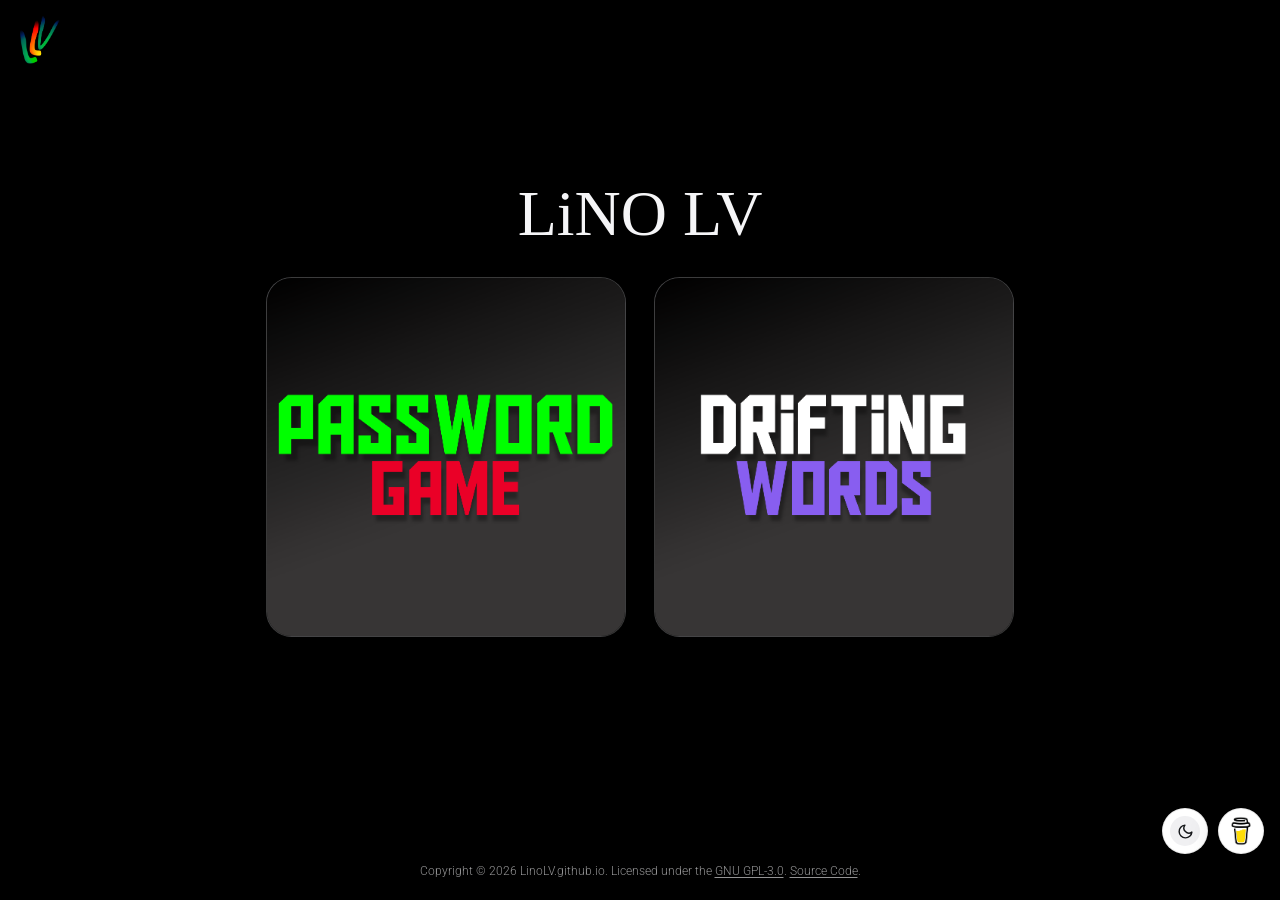
==== index.html @ ff8e5512 "Few small changes" ====
<!DOCTYPE html>
<html lang="en" data-theme="dark">
<head>
<meta charset="utf-8">
<meta name="viewport" content="width=device-width, initial-scale=1, viewport-fit=cover">
<title>LinoLV.github.io</title>
<link rel="preconnect" href="https://fonts.googleapis.com">
<link rel="preconnect" href="https://fonts.gstatic.com" crossorigin>
<link rel="stylesheet" href="https://fonts.googleapis.com/css2?family=Roboto:wght@300&display=swap">
<link rel="stylesheet" href="https://fonts.cdnfonts.com/css/aldo-the-apache">
<style>
  :root {
    --stage: #000000;
    --ink: #f5f5f7;
    --tile-line: rgba(255, 255, 255, 0.18);
    --tile-line-hover: rgba(255, 255, 255, 0.4);
    --tile-bg1: #1c1c1e;
    --tile-bg2: #0a0a0a;
    --pill-bg: #ffffff;
    --pill-ink: #15171a;
    --pill-line: rgba(0, 0, 0, 0.08);
    --badge-bg: #f0f0f2;
    --muted: rgba(245, 245, 247, 0.6);
    --tile: min(38vw, 42vh, 360px);
    --font-ui: -apple-system, BlinkMacSystemFont, "SF Pro Text", "SF Pro Display", "Helvetica Neue", "Segoe UI", Roboto, Arial, sans-serif;
    color-scheme: dark;
  }
  :root[data-theme="light"] {
    --stage: #f4f4f6;
    --ink: #15171a;
    --tile-line: rgba(0, 0, 0, 0.12);
    --tile-line-hover: rgba(0, 0, 0, 0.32);
    --tile-bg1: #ffffff;
    --tile-bg2: #e9e9ed;
    --pill-line: rgba(0, 0, 0, 0.12);
    --muted: rgba(21, 23, 26, 0.62);
    color-scheme: light;
  }
  * { box-sizing: border-box; }
  html, body { height: 100%; }
  html { background: var(--stage); }
  body {
    margin: 0;
    height: 100dvh;
    overflow: hidden;
    overscroll-behavior: none;
    background: var(--stage);
    color: var(--ink);
    font-family: var(--font-ui);
    display: flex;
    flex-direction: column;
    transition: background-color 0.25s ease, color 0.25s ease;
  }
  #cornerIcon {
    position: fixed;
    z-index: 2;
    top: calc(env(safe-area-inset-top, 0px) + 16px);
    left: max(16px, env(safe-area-inset-left, 0px));
    width: 48px;
    height: 48px;
    border-radius: 12px;
    object-fit: contain;
  }
  main {
    flex: 1 1 auto;
    min-height: 0;
    display: flex;
    flex-direction: column;
    align-items: center;
    justify-content: center;
    gap: clamp(18px, 3vh, 32px);
    padding: max(16px, env(safe-area-inset-top, 0px)) 16px 8px;
  }
  h1 {
    margin: 0;
    font-family: "Aldo the Apache", cursive;
    font-size: clamp(32px, 5vw, 64px);
    font-weight: 400;
    line-height: 1.1;
    letter-spacing: 0;
    text-align: center;
  }
  .tiles {
    display: flex;
    justify-content: center;
    gap: clamp(12px, 2.5vw, 28px);
  }
  .tile {
    display: block;
    width: var(--tile);
    aspect-ratio: 1 / 1;
    flex: 0 0 auto;
    padding: 0;
    border: 1px solid var(--tile-line);
    border-radius: clamp(16px, 2vw, 26px);
    overflow: hidden;
    background: linear-gradient(145deg, var(--tile-bg1), var(--tile-bg2));
    cursor: pointer;
    text-decoration: none;
    transition: transform 0.2s ease, border-color 0.2s ease, box-shadow 0.2s ease;
  }
  .tile:hover {
    transform: translateY(-4px) scale(1.02);
    border-color: var(--tile-line-hover);
    box-shadow: 0 20px 50px rgba(0, 0, 0, 0.55);
  }
  .tile:active { transform: scale(0.99); }
  .tile:focus-visible {
    outline: 2px solid var(--ink);
    outline-offset: 4px;
  }
  .tile img {
    width: 100%;
    height: 100%;
    display: block;
    object-fit: cover;
  }
  footer {
    flex: 0 0 auto;
    display: grid;
    grid-template-columns: 1fr;
    gap: 8px;
    padding: 0 max(16px, env(safe-area-inset-right, 0px)) calc(env(safe-area-inset-bottom, 0px) + 20px) max(16px, env(safe-area-inset-left, 0px));
  }
  .legal {
    grid-column: 1;
    grid-row: 2;
    justify-self: center;
    text-align: center;
    margin: 0;
    font-family: "Google Sans", "Product Sans", "Roboto", "Helvetica Neue", Arial, sans-serif;
    font-weight: 300;
    font-size: 12px;
    line-height: 1.5;
    color: var(--muted);
  }
  .legal a {
    color: inherit;
    text-decoration: underline;
    text-underline-offset: 2px;
  }
  .legal a:hover { color: var(--ink); }
  .footerActions {
    grid-column: 1;
    grid-row: 1;
    justify-self: end;
    display: flex;
    align-items: center;
    gap: 10px;
  }
  .pill {
    display: inline-flex;
    align-items: center;
    height: 46px;
    padding: 7px;
    border: 1px solid var(--pill-line);
    border-radius: 999px;
    background: var(--pill-bg);
    color: var(--pill-ink);
    text-decoration: none;
    font-family: inherit;
    font-size: 14px;
    font-weight: 600;
    cursor: pointer;
    overflow: hidden;
    box-shadow: 0 10px 30px rgba(0, 0, 0, 0.25);
    transition: transform 0.18s ease, box-shadow 0.18s ease;
  }
  .pill:hover,
  .pill:focus-visible {
    transform: translateY(-2px);
    box-shadow: 0 14px 36px rgba(0, 0, 0, 0.35);
  }
  .pill .label {
    display: block;
    max-width: 0;
    margin-left: 0;
    opacity: 0;
    overflow: hidden;
    white-space: nowrap;
    transition: max-width 0.3s ease, margin-left 0.3s ease, opacity 0.2s ease;
  }
  .pill:hover .label,
  .pill:focus-visible .label {
    max-width: 220px;
    margin-left: 8px;
    opacity: 1;
  }
  .coffeeIcon {
    width: 30px;
    height: 30px;
    flex: 0 0 auto;
    display: block;
    object-fit: cover;
    border-radius: 50%;
  }
  .badge {
    width: 30px;
    height: 30px;
    flex: 0 0 auto;
    display: flex;
    align-items: center;
    justify-content: center;
    border-radius: 50%;
    background: var(--badge-bg);
    color: #15171a;
  }
  .badge svg {
    width: 17px;
    height: 17px;
    display: block;
  }
  #themeBtn .icon-sun { display: none; }
  :root[data-theme="light"] #themeBtn .icon-sun { display: block; }
  :root[data-theme="light"] #themeBtn .icon-moon { display: none; }
  @media (max-width: 600px) {
    :root { --tile: min(40vw, 34vh, 260px); }
    #cornerIcon { width: 40px; height: 40px; }
    .pill { height: 44px; }
    .coffeeIcon,
    .badge { width: 28px; height: 28px; }
    .badge svg { width: 16px; height: 16px; }
  }
</style>
</head>
<body>

<img id="cornerIcon" src="icon.png" alt="LinoLV.github.io">

<main>
  <h1>LiNO LV</h1>
  <div class="tiles">
    <a class="tile" href="https://linolv.github.io/passwordgame" aria-label="Password Game">
      <img src="button1.png" width="945" height="945" alt="">
    </a>
    <a class="tile" href="https://linolv.github.io/driftingwords" aria-label="Drifting Words">
      <img src="button2.png" width="945" height="945" alt="">
    </a>
  </div>
</main>

<footer>
  <p class="legal">
    Copyright &copy; 2026 LinoLV.github.io.
    Licensed under the <a href="https://raw.githubusercontent.com/LinoLV/linolv.github.io/refs/heads/main/LICENSE" target="_blank" rel="noopener noreferrer">GNU GPL-3.0</a>.
    <a href="https://github.com/LinoLV/linolv.github.io" target="_blank" rel="noopener noreferrer">Source Code</a>.
  </p>
  <div class="footerActions">
  <button class="pill" id="themeBtn" type="button" aria-pressed="false" aria-label="Switch to light theme">
    <span class="badge" aria-hidden="true">
      <svg class="icon-moon" viewBox="0 0 24 24" fill="none" stroke="currentColor" stroke-width="2" stroke-linecap="round" stroke-linejoin="round"><path d="M21 12.8A9 9 0 1 1 11.2 3a7 7 0 0 0 9.8 9.8z"/></svg>
      <svg class="icon-sun" viewBox="0 0 24 24" fill="none" stroke="currentColor" stroke-width="2" stroke-linecap="round" stroke-linejoin="round"><circle cx="12" cy="12" r="4"/><path d="M12 2v2M12 20v2M4.9 4.9l1.4 1.4M17.7 17.7l1.4 1.4M2 12h2M20 12h2M6.3 17.7l-1.4 1.4M19.1 4.9l-1.4 1.4"/></svg>
    </span>
    <span class="label">Theme</span>
  </button>
  <a class="pill" href="https://www.buymeacoffee.com/linolv" target="_blank" rel="noopener noreferrer">
    <img class="coffeeIcon" src="/passwordgame/buymeacoffee.png" alt="">
    <span class="label">Buy me a coffee</span>
  </a>
  </div>
</footer>

<script>
  (function () {
    var btn = document.getElementById("themeBtn");
    var root = document.documentElement;
    btn.addEventListener("click", function () {
      var light = root.getAttribute("data-theme") === "light";
      root.setAttribute("data-theme", light ? "dark" : "light");
      btn.setAttribute("aria-pressed", String(!light));
      btn.setAttribute("aria-label", light ? "Switch to light theme" : "Switch to dark theme");
    });
  })();
</script>

</body>
</html>
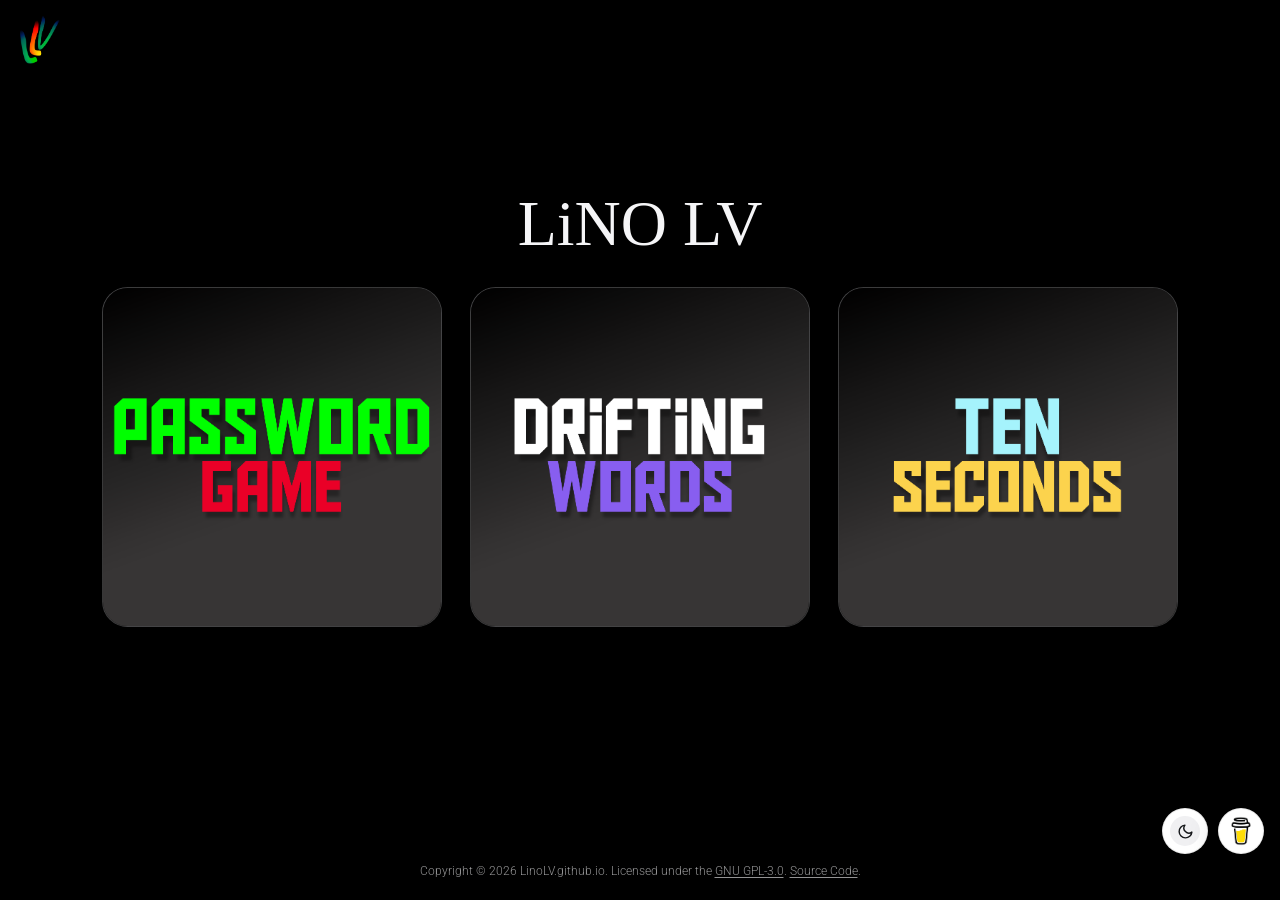
==== commit 362d708d: "Added "tenseconds" to the main webpage" ====
--- a/index.html
+++ b/index.html
@@ -8,220 +8,7 @@
 <link rel="preconnect" href="https://fonts.gstatic.com" crossorigin>
 <link rel="stylesheet" href="https://fonts.googleapis.com/css2?family=Roboto:wght@300&display=swap">
 <link rel="stylesheet" href="https://fonts.cdnfonts.com/css/aldo-the-apache">
-<style>
-  :root {
-    --stage: #000000;
-    --ink: #f5f5f7;
-    --tile-line: rgba(255, 255, 255, 0.18);
-    --tile-line-hover: rgba(255, 255, 255, 0.4);
-    --tile-bg1: #1c1c1e;
-    --tile-bg2: #0a0a0a;
-    --pill-bg: #ffffff;
-    --pill-ink: #15171a;
-    --pill-line: rgba(0, 0, 0, 0.08);
-    --badge-bg: #f0f0f2;
-    --muted: rgba(245, 245, 247, 0.6);
-    --tile: min(38vw, 42vh, 360px);
-    --font-ui: -apple-system, BlinkMacSystemFont, "SF Pro Text", "SF Pro Display", "Helvetica Neue", "Segoe UI", Roboto, Arial, sans-serif;
-    color-scheme: dark;
-  }
-  :root[data-theme="light"] {
-    --stage: #f4f4f6;
-    --ink: #15171a;
-    --tile-line: rgba(0, 0, 0, 0.12);
-    --tile-line-hover: rgba(0, 0, 0, 0.32);
-    --tile-bg1: #ffffff;
-    --tile-bg2: #e9e9ed;
-    --pill-line: rgba(0, 0, 0, 0.12);
-    --muted: rgba(21, 23, 26, 0.62);
-    color-scheme: light;
-  }
-  * { box-sizing: border-box; }
-  html, body { height: 100%; }
-  html { background: var(--stage); }
-  body {
-    margin: 0;
-    height: 100dvh;
-    overflow: hidden;
-    overscroll-behavior: none;
-    background: var(--stage);
-    color: var(--ink);
-    font-family: var(--font-ui);
-    display: flex;
-    flex-direction: column;
-    transition: background-color 0.25s ease, color 0.25s ease;
-  }
-  #cornerIcon {
-    position: fixed;
-    z-index: 2;
-    top: calc(env(safe-area-inset-top, 0px) + 16px);
-    left: max(16px, env(safe-area-inset-left, 0px));
-    width: 48px;
-    height: 48px;
-    border-radius: 12px;
-    object-fit: contain;
-  }
-  main {
-    flex: 1 1 auto;
-    min-height: 0;
-    display: flex;
-    flex-direction: column;
-    align-items: center;
-    justify-content: center;
-    gap: clamp(18px, 3vh, 32px);
-    padding: max(16px, env(safe-area-inset-top, 0px)) 16px 8px;
-  }
-  h1 {
-    margin: 0;
-    font-family: "Aldo the Apache", cursive;
-    font-size: clamp(32px, 5vw, 64px);
-    font-weight: 400;
-    line-height: 1.1;
-    letter-spacing: 0;
-    text-align: center;
-  }
-  .tiles {
-    display: flex;
-    justify-content: center;
-    gap: clamp(12px, 2.5vw, 28px);
-  }
-  .tile {
-    display: block;
-    width: var(--tile);
-    aspect-ratio: 1 / 1;
-    flex: 0 0 auto;
-    padding: 0;
-    border: 1px solid var(--tile-line);
-    border-radius: clamp(16px, 2vw, 26px);
-    overflow: hidden;
-    background: linear-gradient(145deg, var(--tile-bg1), var(--tile-bg2));
-    cursor: pointer;
-    text-decoration: none;
-    transition: transform 0.2s ease, border-color 0.2s ease, box-shadow 0.2s ease;
-  }
-  .tile:hover {
-    transform: translateY(-4px) scale(1.02);
-    border-color: var(--tile-line-hover);
-    box-shadow: 0 20px 50px rgba(0, 0, 0, 0.55);
-  }
-  .tile:active { transform: scale(0.99); }
-  .tile:focus-visible {
-    outline: 2px solid var(--ink);
-    outline-offset: 4px;
-  }
-  .tile img {
-    width: 100%;
-    height: 100%;
-    display: block;
-    object-fit: cover;
-  }
-  footer {
-    flex: 0 0 auto;
-    display: grid;
-    grid-template-columns: 1fr;
-    gap: 8px;
-    padding: 0 max(16px, env(safe-area-inset-right, 0px)) calc(env(safe-area-inset-bottom, 0px) + 20px) max(16px, env(safe-area-inset-left, 0px));
-  }
-  .legal {
-    grid-column: 1;
-    grid-row: 2;
-    justify-self: center;
-    text-align: center;
-    margin: 0;
-    font-family: "Google Sans", "Product Sans", "Roboto", "Helvetica Neue", Arial, sans-serif;
-    font-weight: 300;
-    font-size: 12px;
-    line-height: 1.5;
-    color: var(--muted);
-  }
-  .legal a {
-    color: inherit;
-    text-decoration: underline;
-    text-underline-offset: 2px;
-  }
-  .legal a:hover { color: var(--ink); }
-  .footerActions {
-    grid-column: 1;
-    grid-row: 1;
-    justify-self: end;
-    display: flex;
-    align-items: center;
-    gap: 10px;
-  }
-  .pill {
-    display: inline-flex;
-    align-items: center;
-    height: 46px;
-    padding: 7px;
-    border: 1px solid var(--pill-line);
-    border-radius: 999px;
-    background: var(--pill-bg);
-    color: var(--pill-ink);
-    text-decoration: none;
-    font-family: inherit;
-    font-size: 14px;
-    font-weight: 600;
-    cursor: pointer;
-    overflow: hidden;
-    box-shadow: 0 10px 30px rgba(0, 0, 0, 0.25);
-    transition: transform 0.18s ease, box-shadow 0.18s ease;
-  }
-  .pill:hover,
-  .pill:focus-visible {
-    transform: translateY(-2px);
-    box-shadow: 0 14px 36px rgba(0, 0, 0, 0.35);
-  }
-  .pill .label {
-    display: block;
-    max-width: 0;
-    margin-left: 0;
-    opacity: 0;
-    overflow: hidden;
-    white-space: nowrap;
-    transition: max-width 0.3s ease, margin-left 0.3s ease, opacity 0.2s ease;
-  }
-  .pill:hover .label,
-  .pill:focus-visible .label {
-    max-width: 220px;
-    margin-left: 8px;
-    opacity: 1;
-  }
-  .coffeeIcon {
-    width: 30px;
-    height: 30px;
-    flex: 0 0 auto;
-    display: block;
-    object-fit: cover;
-    border-radius: 50%;
-  }
-  .badge {
-    width: 30px;
-    height: 30px;
-    flex: 0 0 auto;
-    display: flex;
-    align-items: center;
-    justify-content: center;
-    border-radius: 50%;
-    background: var(--badge-bg);
-    color: #15171a;
-  }
-  .badge svg {
-    width: 17px;
-    height: 17px;
-    display: block;
-  }
-  #themeBtn .icon-sun { display: none; }
-  :root[data-theme="light"] #themeBtn .icon-sun { display: block; }
-  :root[data-theme="light"] #themeBtn .icon-moon { display: none; }
-  @media (max-width: 600px) {
-    :root { --tile: min(40vw, 34vh, 260px); }
-    #cornerIcon { width: 40px; height: 40px; }
-    .pill { height: 44px; }
-    .coffeeIcon,
-    .badge { width: 28px; height: 28px; }
-    .badge svg { width: 16px; height: 16px; }
-  }
-</style>
+<link rel="stylesheet" href="styles.css">
 </head>
 <body>
 
@@ -235,6 +22,9 @@
     </a>
     <a class="tile" href="https://linolv.github.io/driftingwords" aria-label="Drifting Words">
       <img src="button2.png" width="945" height="945" alt="">
+    </a>
+    <a class="tile" href="https://linolv.github.io/tenseconds" aria-label="tenseconds">
+      <img src="button3.png" width="945" height="945" alt="">
     </a>
   </div>
 </main>
@@ -254,7 +44,7 @@
     <span class="label">Theme</span>
   </button>
   <a class="pill" href="https://www.buymeacoffee.com/linolv" target="_blank" rel="noopener noreferrer">
-    <img class="coffeeIcon" src="/passwordgame/buymeacoffee.png" alt="">
+    <img class="coffeeIcon" src="passwordgame/buymeacoffee.png" alt="">
     <span class="label">Buy me a coffee</span>
   </a>
   </div>
--- a/styles.css
+++ b/styles.css
@@ -0,0 +1,213 @@
+:root {
+    --stage: #000000;
+    --ink: #f5f5f7;
+    --tile-line: rgba(255, 255, 255, 0.18);
+    --tile-line-hover: rgba(255, 255, 255, 0.4);
+    --tile-bg1: #1c1c1e;
+    --tile-bg2: #0a0a0a;
+    --pill-bg: #ffffff;
+    --pill-ink: #15171a;
+    --pill-line: rgba(0, 0, 0, 0.08);
+    --badge-bg: #f0f0f2;
+    --muted: rgba(245, 245, 247, 0.6);
+    --tile: min(30vw, 42vh, 340px);
+    --font-ui: -apple-system, BlinkMacSystemFont, "SF Pro Text", "SF Pro Display", "Helvetica Neue", "Segoe UI", Roboto, Arial, sans-serif;
+    color-scheme: dark;
+  }
+  :root[data-theme="light"] {
+    --stage: #f4f4f6;
+    --ink: #15171a;
+    --tile-line: rgba(0, 0, 0, 0.12);
+    --tile-line-hover: rgba(0, 0, 0, 0.32);
+    --tile-bg1: #ffffff;
+    --tile-bg2: #e9e9ed;
+    --pill-line: rgba(0, 0, 0, 0.12);
+    --muted: rgba(21, 23, 26, 0.62);
+    color-scheme: light;
+  }
+  * { box-sizing: border-box; }
+  html, body { height: 100%; }
+  html { background: var(--stage); }
+  body {
+    margin: 0;
+    height: 100dvh;
+    overflow: hidden;
+    overscroll-behavior: none;
+    background: var(--stage);
+    color: var(--ink);
+    font-family: var(--font-ui);
+    display: flex;
+    flex-direction: column;
+    transition: background-color 0.25s ease, color 0.25s ease;
+  }
+  #cornerIcon {
+    position: fixed;
+    z-index: 2;
+    top: calc(env(safe-area-inset-top, 0px) + 16px);
+    left: max(16px, env(safe-area-inset-left, 0px));
+    width: 48px;
+    height: 48px;
+    border-radius: 12px;
+    object-fit: contain;
+  }
+  main {
+    flex: 1 1 auto;
+    min-height: 0;
+    display: flex;
+    flex-direction: column;
+    align-items: center;
+    justify-content: center;
+    gap: clamp(18px, 3vh, 32px);
+    padding: max(16px, env(safe-area-inset-top, 0px)) 16px 8px;
+  }
+  h1 {
+    margin: 0;
+    font-family: "Aldo the Apache", cursive;
+    font-size: clamp(32px, 5vw, 64px);
+    font-weight: 400;
+    line-height: 1.1;
+    letter-spacing: 0;
+    text-align: center;
+  }
+  .tiles {
+    display: flex;
+    justify-content: center;
+    flex-wrap: wrap;
+    gap: clamp(12px, 2.5vw, 28px);
+  }
+  .tile {
+    display: block;
+    width: var(--tile);
+    aspect-ratio: 1 / 1;
+    flex: 0 0 auto;
+    padding: 0;
+    border: 1px solid var(--tile-line);
+    border-radius: clamp(16px, 2vw, 26px);
+    overflow: hidden;
+    background: linear-gradient(145deg, var(--tile-bg1), var(--tile-bg2));
+    cursor: pointer;
+    text-decoration: none;
+    transition: transform 0.2s ease, border-color 0.2s ease, box-shadow 0.2s ease;
+  }
+  .tile:hover {
+    transform: translateY(-4px) scale(1.02);
+    border-color: var(--tile-line-hover);
+    box-shadow: 0 20px 50px rgba(0, 0, 0, 0.55);
+  }
+  .tile:active { transform: scale(0.99); }
+  .tile:focus-visible {
+    outline: 2px solid var(--ink);
+    outline-offset: 4px;
+  }
+  .tile img {
+    width: 100%;
+    height: 100%;
+    display: block;
+    object-fit: cover;
+  }
+  footer {
+    flex: 0 0 auto;
+    display: grid;
+    grid-template-columns: 1fr;
+    gap: 8px;
+    padding: 0 max(16px, env(safe-area-inset-right, 0px)) calc(env(safe-area-inset-bottom, 0px) + 20px) max(16px, env(safe-area-inset-left, 0px));
+  }
+  .legal {
+    grid-column: 1;
+    grid-row: 2;
+    justify-self: center;
+    text-align: center;
+    margin: 0;
+    font-family: "Google Sans", "Product Sans", "Roboto", "Helvetica Neue", Arial, sans-serif;
+    font-weight: 300;
+    font-size: 12px;
+    line-height: 1.5;
+    color: var(--muted);
+  }
+  .legal a {
+    color: inherit;
+    text-decoration: underline;
+    text-underline-offset: 2px;
+  }
+  .legal a:hover { color: var(--ink); }
+  .footerActions {
+    grid-column: 1;
+    grid-row: 1;
+    justify-self: end;
+    display: flex;
+    align-items: center;
+    gap: 10px;
+  }
+  .pill {
+    display: inline-flex;
+    align-items: center;
+    height: 46px;
+    padding: 7px;
+    border: 1px solid var(--pill-line);
+    border-radius: 999px;
+    background: var(--pill-bg);
+    color: var(--pill-ink);
+    text-decoration: none;
+    font-family: inherit;
+    font-size: 14px;
+    font-weight: 600;
+    cursor: pointer;
+    overflow: hidden;
+    box-shadow: 0 10px 30px rgba(0, 0, 0, 0.25);
+    transition: transform 0.18s ease, box-shadow 0.18s ease;
+  }
+  .pill:hover,
+  .pill:focus-visible {
+    transform: translateY(-2px);
+    box-shadow: 0 14px 36px rgba(0, 0, 0, 0.35);
+  }
+  .pill .label {
+    display: block;
+    max-width: 0;
+    margin-left: 0;
+    opacity: 0;
+    overflow: hidden;
+    white-space: nowrap;
+    transition: max-width 0.3s ease, margin-left 0.3s ease, opacity 0.2s ease;
+  }
+  .pill:hover .label,
+  .pill:focus-visible .label {
+    max-width: 220px;
+    margin-left: 8px;
+    opacity: 1;
+  }
+  .coffeeIcon {
+    width: 30px;
+    height: 30px;
+    flex: 0 0 auto;
+    display: block;
+    object-fit: cover;
+    border-radius: 50%;
+  }
+  .badge {
+    width: 30px;
+    height: 30px;
+    flex: 0 0 auto;
+    display: flex;
+    align-items: center;
+    justify-content: center;
+    border-radius: 50%;
+    background: var(--badge-bg);
+    color: #15171a;
+  }
+  .badge svg {
+    width: 17px;
+    height: 17px;
+    display: block;
+  }
+  #themeBtn .icon-sun { display: none; }
+  :root[data-theme="light"] #themeBtn .icon-sun { display: block; }
+  :root[data-theme="light"] #themeBtn .icon-moon { display: none; }
+  @media (max-width: 600px) {
+    :root { --tile: min(29vw, 32vh, 200px); }
+    #cornerIcon { width: 40px; height: 40px; }
+    .pill { height: 44px; }
+    .coffeeIcon,
+    .badge { width: 28px; height: 28px; }
+    .badge svg { width: 16px; height: 16px; }
+  }
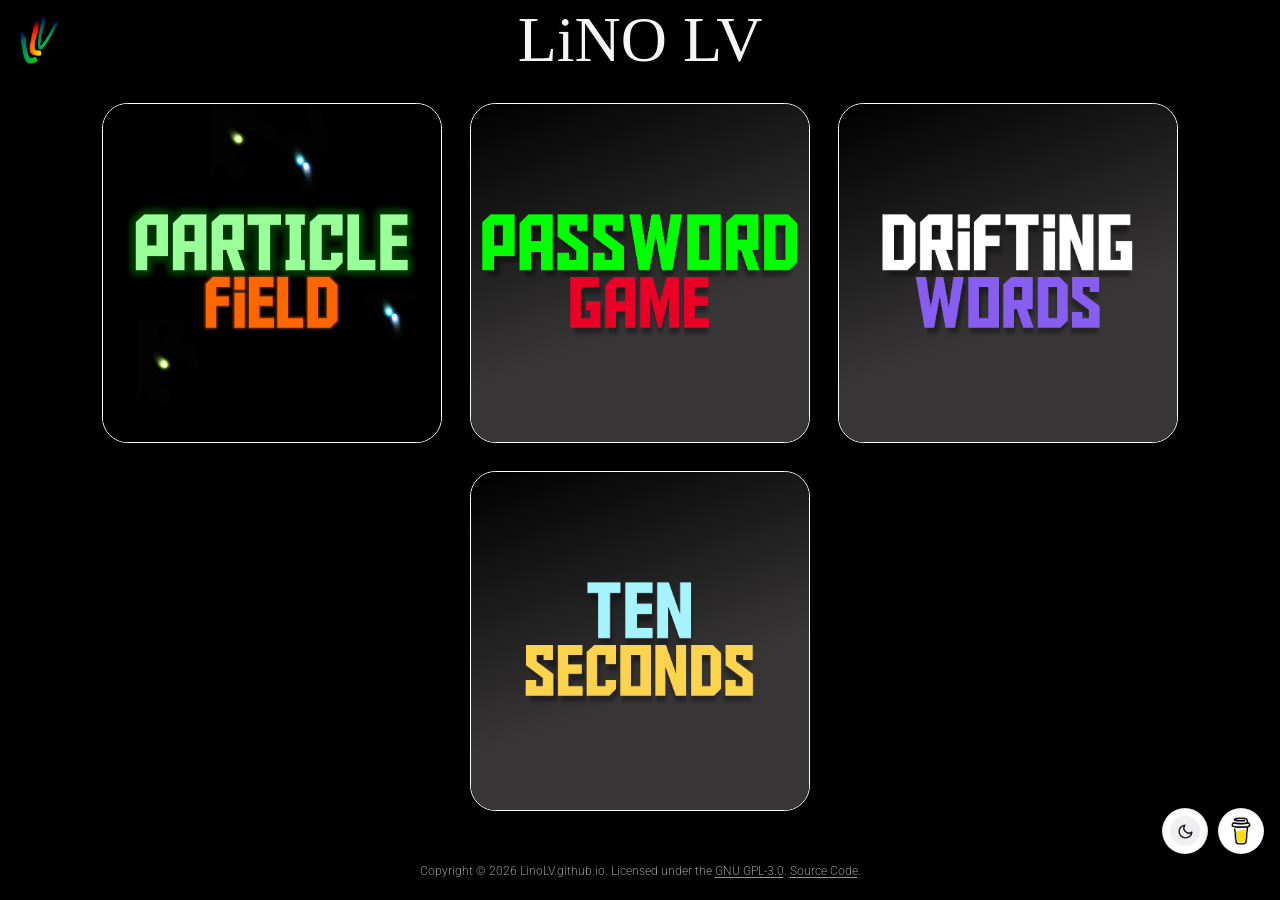
==== commit 27d5ab71: "New game added: Particle Field" ====
--- a/index.html
+++ b/index.html
@@ -7,7 +7,6 @@
 <link rel="preconnect" href="https://fonts.googleapis.com">
 <link rel="preconnect" href="https://fonts.gstatic.com" crossorigin>
 <link rel="stylesheet" href="https://fonts.googleapis.com/css2?family=Roboto:wght@300&display=swap">
-<link rel="stylesheet" href="https://fonts.cdnfonts.com/css/aldo-the-apache">
 <link rel="stylesheet" href="styles.css">
 </head>
 <body>
@@ -17,14 +16,17 @@
 <main>
   <h1>LiNO LV</h1>
   <div class="tiles">
+    <a class="tile" href="https://linolv.github.io/particle-field" aria-label="Particle Field">
+      <img src="particle-field.png" width="945" height="945" alt="">
+    </a>
     <a class="tile" href="https://linolv.github.io/passwordgame" aria-label="Password Game">
-      <img src="button1.png" width="945" height="945" alt="">
+      <img src="passwordgame.png" width="945" height="945" alt="">
     </a>
     <a class="tile" href="https://linolv.github.io/driftingwords" aria-label="Drifting Words">
-      <img src="button2.png" width="945" height="945" alt="">
+      <img src="driftingwords.png" width="945" height="945" alt="">
     </a>
-    <a class="tile" href="https://linolv.github.io/tenseconds" aria-label="tenseconds">
-      <img src="button3.png" width="945" height="945" alt="">
+    <a class="tile" href="https://linolv.github.io/tenseconds" aria-label="Ten Seconds">
+      <img src="tenseconds.png" width="945" height="945" alt="">
     </a>
   </div>
 </main>
--- a/styles.css
+++ b/styles.css
@@ -1,8 +1,15 @@
+@font-face {
+  font-family: "Aldo the Apache";
+  src: url("aldo-the-apache.woff") format("woff");
+  font-weight: 400;
+  font-display: swap;
+}
+
 :root {
     --stage: #000000;
     --ink: #f5f5f7;
-    --tile-line: rgba(255, 255, 255, 0.18);
-    --tile-line-hover: rgba(255, 255, 255, 0.4);
+    --tile-line: #ffffff;
+    --tile-line-hover: #ffffff;
     --tile-bg1: #1c1c1e;
     --tile-bg2: #0a0a0a;
     --pill-bg: #ffffff;
@@ -17,8 +24,8 @@
   :root[data-theme="light"] {
     --stage: #f4f4f6;
     --ink: #15171a;
-    --tile-line: rgba(0, 0, 0, 0.12);
-    --tile-line-hover: rgba(0, 0, 0, 0.32);
+    --tile-line: #ffffff;
+    --tile-line-hover: #ffffff;
     --tile-bg1: #ffffff;
     --tile-bg2: #e9e9ed;
     --pill-line: rgba(0, 0, 0, 0.12);
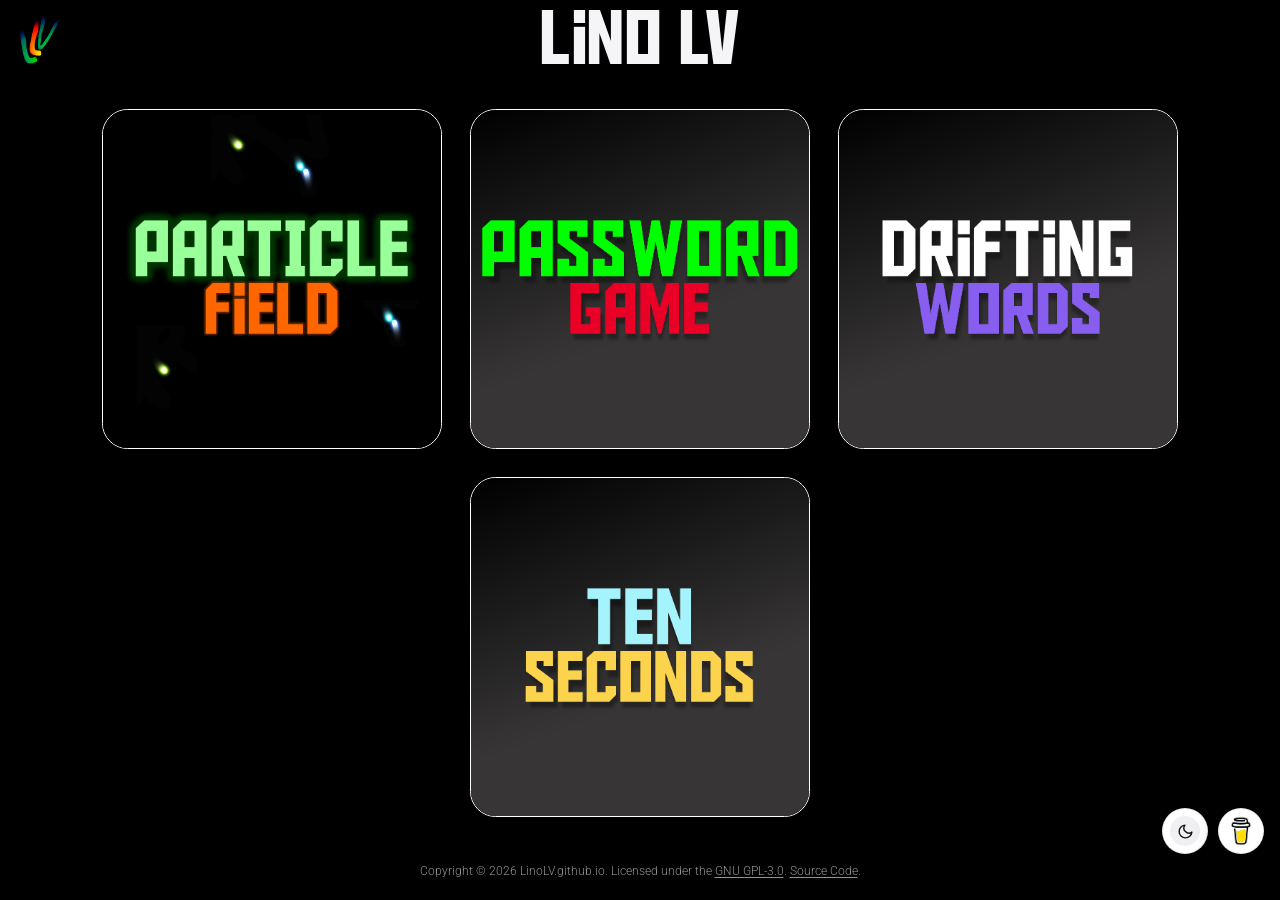
==== commit 3aba8eaf: "A few small changes" ====
--- a/index.html
+++ b/index.html
@@ -8,6 +8,7 @@
 <link rel="preconnect" href="https://fonts.gstatic.com" crossorigin>
 <link rel="stylesheet" href="https://fonts.googleapis.com/css2?family=Roboto:wght@300&display=swap">
 <link rel="stylesheet" href="styles.css">
+<meta name="google-site-verification" content="NEDtWTAapr2cCQ5CPtx0v0_A-WbcDNpxp6CCn7YRBWQ" />
 </head>
 <body>
 
--- a/styles.css
+++ b/styles.css
@@ -70,7 +70,7 @@
   h1 {
     margin: 0;
     font-family: "Aldo the Apache", cursive;
-    font-size: clamp(32px, 5vw, 64px);
+    font-size: clamp(40px, 6vw, 76px);
     font-weight: 400;
     line-height: 1.1;
     letter-spacing: 0;
@@ -211,10 +211,12 @@
   :root[data-theme="light"] #themeBtn .icon-sun { display: block; }
   :root[data-theme="light"] #themeBtn .icon-moon { display: none; }
   @media (max-width: 600px) {
-    :root { --tile: min(29vw, 32vh, 200px); }
+    :root { --tile: min(46vw, 34vh, 230px); }
+    main { padding-left: 8px; padding-right: 8px; }
+    .tiles { gap: 8px; }
     #cornerIcon { width: 40px; height: 40px; }
-    .pill { height: 44px; }
+    .pill { height: 54px; padding: 9px; font-size: 15px; }
     .coffeeIcon,
-    .badge { width: 28px; height: 28px; }
-    .badge svg { width: 16px; height: 16px; }
+    .badge { width: 36px; height: 36px; }
+    .badge svg { width: 20px; height: 20px; }
   }
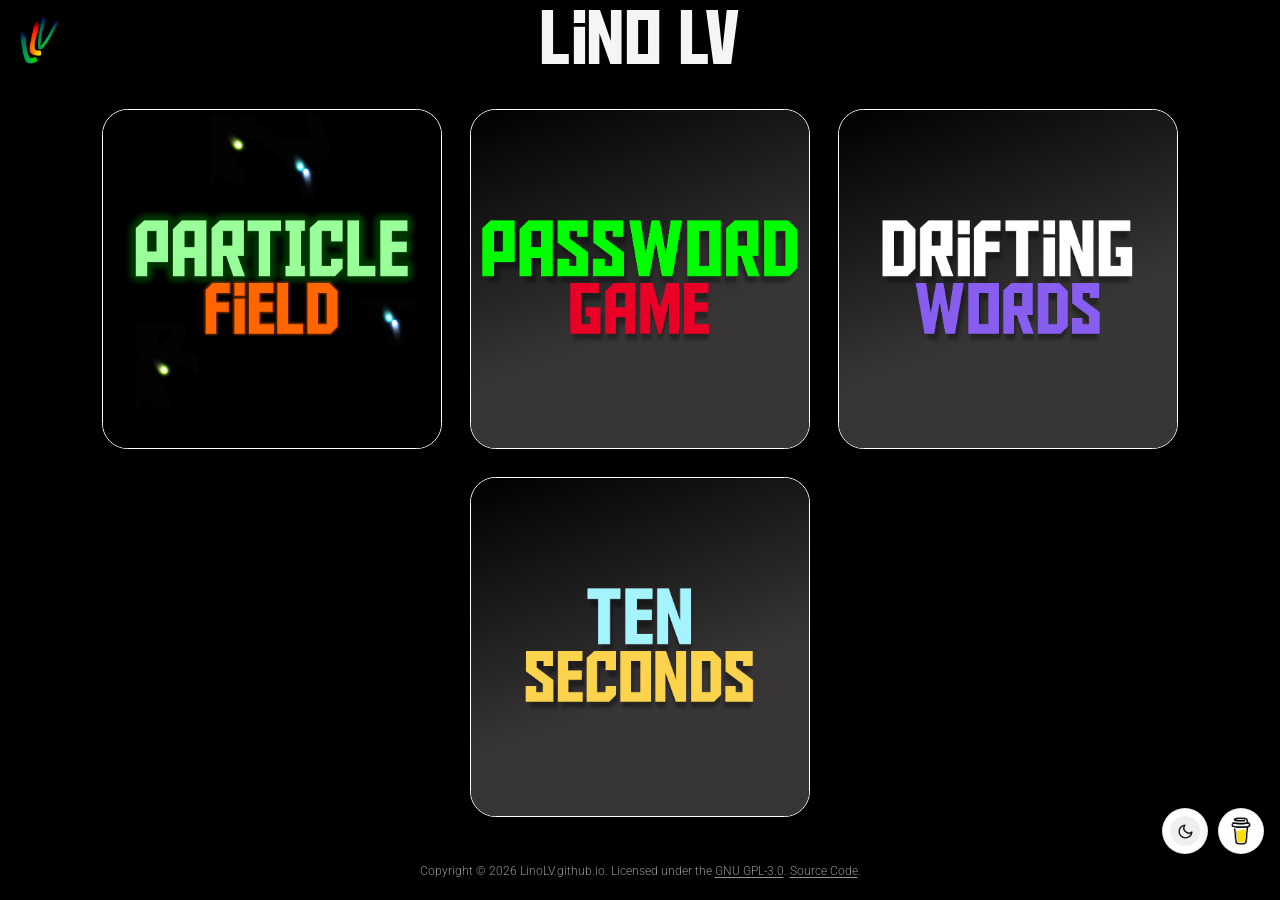
==== commit f4fcff67: "fix: Icon not showing at the heading" ====
--- a/index.html
+++ b/index.html
@@ -3,30 +3,31 @@
 <head>
 <meta charset="utf-8">
 <meta name="viewport" content="width=device-width, initial-scale=1, viewport-fit=cover">
-<title>LinoLV.github.io</title>
+<title>Lino LV</title>
+<link rel="icon" href="icon.png">
+<meta property="og:image" content="icon.png">
 <link rel="preconnect" href="https://fonts.googleapis.com">
 <link rel="preconnect" href="https://fonts.gstatic.com" crossorigin>
 <link rel="stylesheet" href="https://fonts.googleapis.com/css2?family=Roboto:wght@300&display=swap">
 <link rel="stylesheet" href="styles.css">
-<meta name="google-site-verification" content="NEDtWTAapr2cCQ5CPtx0v0_A-WbcDNpxp6CCn7YRBWQ" />
 </head>
 <body>
 
 <img id="cornerIcon" src="icon.png" alt="LinoLV.github.io">
 
 <main>
-  <h1>LiNO LV</h1>
+  <h1>Lino LV</h1>
   <div class="tiles">
-    <a class="tile" href="https://linolv.github.io/particle-field" aria-label="Particle Field">
+    <a class="tile" href="particle-field/" aria-label="Particle Field">
       <img src="particle-field.png" width="945" height="945" alt="">
     </a>
-    <a class="tile" href="https://linolv.github.io/passwordgame" aria-label="Password Game">
+    <a class="tile" href="passwordgame/" aria-label="Password Game">
       <img src="passwordgame.png" width="945" height="945" alt="">
     </a>
-    <a class="tile" href="https://linolv.github.io/driftingwords" aria-label="Drifting Words">
+    <a class="tile" href="driftingwords/" aria-label="Drifting Words">
       <img src="driftingwords.png" width="945" height="945" alt="">
     </a>
-    <a class="tile" href="https://linolv.github.io/tenseconds" aria-label="Ten Seconds">
+    <a class="tile" href="tenseconds/" aria-label="Ten Seconds">
       <img src="tenseconds.png" width="945" height="945" alt="">
     </a>
   </div>
--- a/styles.css
+++ b/styles.css
@@ -22,14 +22,17 @@
     color-scheme: dark;
   }
   :root[data-theme="light"] {
-    --stage: #f4f4f6;
+    --stage: #e9eaee;
     --ink: #15171a;
-    --tile-line: #ffffff;
-    --tile-line-hover: #ffffff;
-    --tile-bg1: #ffffff;
-    --tile-bg2: #e9e9ed;
-    --pill-line: rgba(0, 0, 0, 0.12);
-    --muted: rgba(21, 23, 26, 0.62);
+    --tile-line: rgba(21, 23, 26, 0.14);
+    --tile-line-hover: rgba(21, 23, 26, 0.28);
+    --tile-bg1: #f6f6f8;
+    --tile-bg2: #dfe1e6;
+    --pill-bg: #f6f6f8;
+    --pill-ink: #15171a;
+    --pill-line: rgba(0, 0, 0, 0.16);
+    --badge-bg: #e4e5e9;
+    --muted: rgba(21, 23, 26, 0.68);
     color-scheme: light;
   }
   * { box-sizing: border-box; }
@@ -91,6 +94,9 @@
     border: 1px solid var(--tile-line);
     border-radius: clamp(16px, 2vw, 26px);
     overflow: hidden;
+    transform: translateZ(0);
+    -webkit-backface-visibility: hidden;
+    backface-visibility: hidden;
     background: linear-gradient(145deg, var(--tile-bg1), var(--tile-bg2));
     cursor: pointer;
     text-decoration: none;
